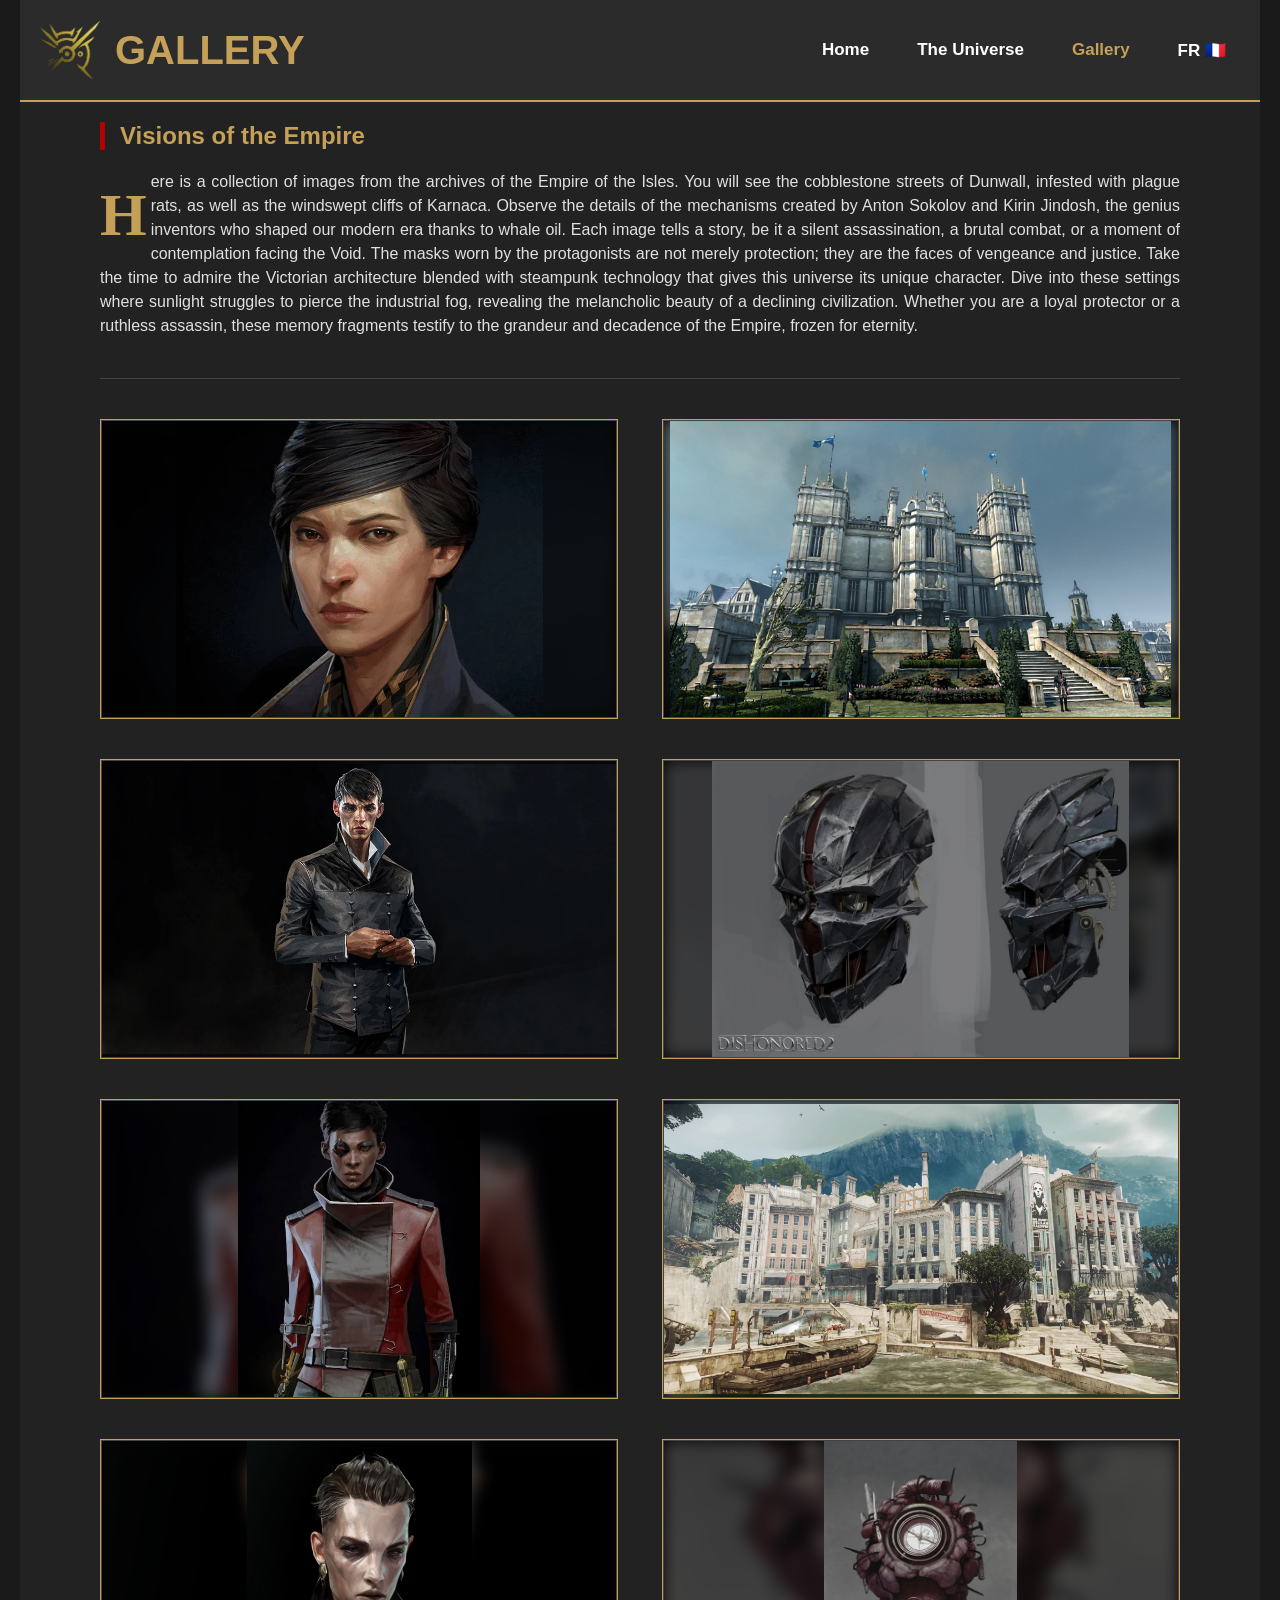
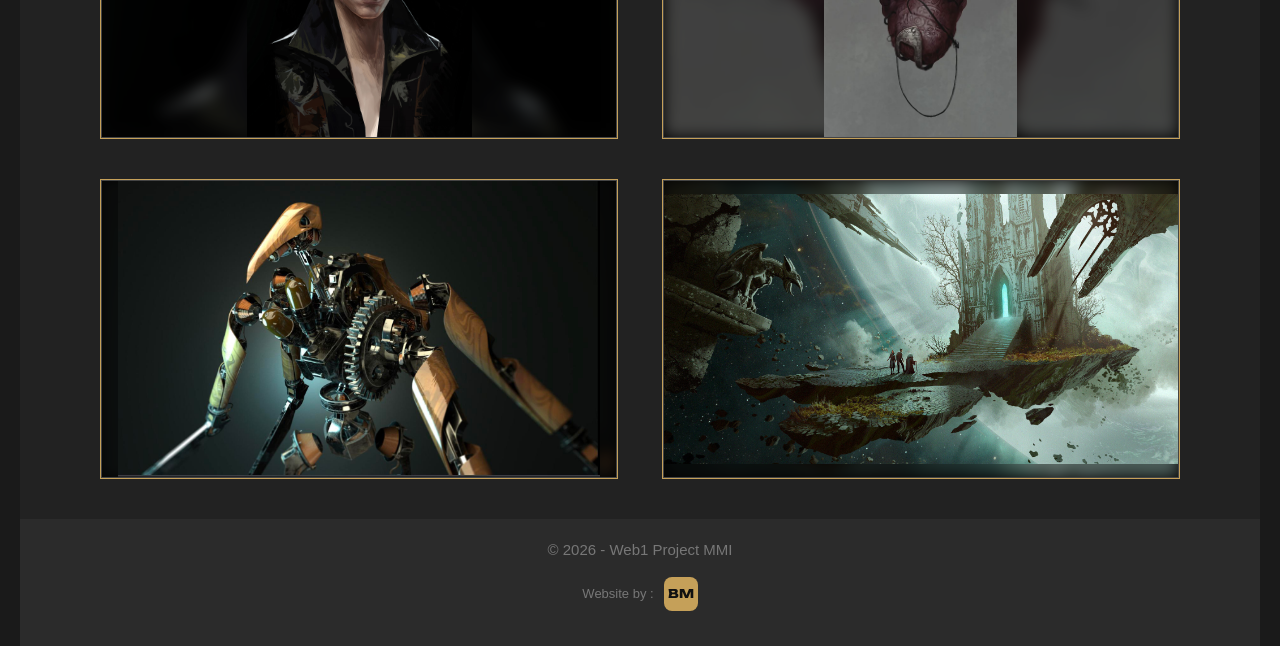
==== langues/en/gallery.html @ 2a8fa217 "Import du site depuis le portfolio" ====
<!DOCTYPE html>
<html lang="en">

<head>
    <meta charset="UTF-8">
    <title>Dishonored - Gallery</title>
    <link rel="stylesheet" href="../../styles/reset.css">
    <link rel="stylesheet" href="../../styles/main.css">
    <link rel="stylesheet" href="https://fonts.googleapis.com/css2?family=Unbounded:wght@800&text=BM&display=swap">
    <link rel="icon" type="image/png" href="../../images/logo.png">
</head>

<body>

    <header class="conteneur-large">
        <div class="header-contenu">
            <div class="logo">
                <img src="../../images/logo.png" alt="Dishonored Logo">
                <h1>Gallery</h1>
            </div>
            <nav>
                <ul class="menu">
                    <li><a href="home.html">Home</a></li>
                    <li><a href="thematic.html">The Universe</a></li>
                    <li><a href="gallery.html" class="active">Gallery</a></li>
                    <li><a href="../fr/galerie.html">FR 🇫🇷</a></li>
                </ul>
            </nav>
        </div>
    </header>

    <main class="conteneur-main">
        <div class="main">
            <section>
                <h2>Visions of the Empire</h2>
                <p class="texte_intro">
                    Here is a collection of images from the archives of the Empire of the Isles. You will see the
                    cobblestone streets of Dunwall, infested with plague rats, as well as the windswept cliffs of
                    Karnaca. Observe the details of the mechanisms created by Anton Sokolov and Kirin Jindosh, the
                    genius inventors who shaped our modern era thanks to whale oil. Each image tells a story, be it a
                    silent assassination, a brutal combat, or a moment of contemplation facing the Void. The masks worn
                    by the protagonists are not merely protection; they are the faces of vengeance and justice. Take the
                    time to admire the Victorian architecture blended with steampunk technology that gives this universe
                    its unique character. Dive into these settings where sunlight struggles to pierce the industrial
                    fog, revealing the melancholic beauty of a declining civilization. Whether you are a loyal protector
                    or a ruthless assassin, these memory fragments testify to the grandeur and decadence of the Empire,
                    frozen for eternity.
                </p>
            </section>

            <hr>

            <section class="boite-galerie">
                <div class="carte-galerie">
                    <img class="img-flou" src="../../images/galerie/emily_kaldwin.jpg" alt="">
                    <img class="img-devant" src="../../images/galerie/emily_kaldwin.jpg" alt="Emily Kaldwin">
                </div>

                <div class="carte-galerie">
                    <img class="img-flou" src="../../images/galerie/Dunwall_Tower.jpg" alt="">
                    <img class="img-devant" src="../../images/galerie/Dunwall_Tower.jpg" alt="Dunwall Tower">
                </div>

                <div class="carte-galerie">
                    <img class="img-flou" src="../../images/galerie/outsider.jpg" alt="">
                    <img class="img-devant" src="../../images/galerie/outsider.jpg" alt="The Outsider">
                </div>

                <div class="carte-galerie">
                    <img class="img-flou" src="../../images/galerie/masque_corvo.jpg" alt="">
                    <img class="img-devant" src="../../images/galerie/masque_corvo.jpg" alt="Corvo's Mask">
                </div>

                <div class="carte-galerie">
                    <img class="img-flou" src="../../images/galerie/billie_lurk.jpg" alt="">
                    <img class="img-devant" src="../../images/galerie/billie_lurk.jpg" alt="Billie Lurk">
                </div>

                <div class="carte-galerie">
                    <img class="img-flou" src="../../images/galerie/Karnaca_docks.jpg" alt="">
                    <img class="img-devant" src="../../images/galerie/Karnaca_docks.jpg" alt="Karnaca Docks">
                </div>

                <div class="carte-galerie">
                    <img class="img-flou" src="../../images/galerie/delilah-portrait.jpg" alt="">
                    <img class="img-devant" src="../../images/galerie/delilah-portrait.jpg" alt="Delilah's Portrait">
                </div>

                <div class="carte-galerie">
                    <img class="img-flou" src="../../images/galerie/heart.jpg" alt="">
                    <img class="img-devant" src="../../images/galerie/heart.jpg" alt="Heart">
                </div>

                <div class="carte-galerie">
                    <img class="img-flou" src="../../images/galerie/clockwork_soldiers.jpg" alt="">
                    <img class="img-devant" src="../../images/galerie/clockwork_soldiers.jpg" alt="Clockwork Soldiers">
                </div>

                <div class="carte-galerie">
                    <img class="img-flou" src="../../images/galerie/the_void.jpg" alt="">
                    <img class="img-devant" src="../../images/galerie/the_void.jpg" alt="The Void">
                </div>
            </section>
        </div>
    </main>

    <footer class="conteneur-large">
        <p>&copy; 2026 - Web1 Project MMI</p>
        <p class="credit">Website by : <a class="credit-bm" href="https://www.miletic-boris.fr" target="_blank" rel="noopener" aria-label="Boris Miletic" title="Boris Miletic">BM</a></p>
    </footer>

</body>

</html>
---- styles/main.css ----
/* --- STRUCTURE --- */
body {
    background-color: #1a1a1a;
    color: #e0e0e0; 
    font-family: 'Georgia', serif; 
}

/* Conteneur pour HEADER et FOOTER */
.conteneur-large {
    width: 1240px;
    margin: 0 auto; /* Centrage horizontal */
    background-color: #2b2b2b;
}

/* Conteneur pour le MAIN */
.conteneur-main {
    width: 1240px;
    margin: 0 auto;
    background-color: #222;
    padding: 20px;
    min-height: 600px; /* Hauteur minimale = esthétique avant de mettre le contenu */
}

/* Div Main 1080px centré */
.main {
    width: 1080px;
    margin: 0 auto;
}

/* --- HEADER et NAVIGATION --- */
header {
    padding: 20px 0;
    border-bottom: 2px solid #c5a059; 
}

/* Flexbox TITRE et MENU */
.header-contenu {
    display: flex;
    justify-content: space-between; 
    align-items: center; 
    padding: 0 20px;
}

h1 {
    font-size: 40px; 
    color: #c5a059;
    text-transform: uppercase;
}

.logo {
    display: flex;
    align-items: center;
}

.logo img {
    height: 60px;
    margin-right: 15px;
    border: none;
}

/* --- Menu de navigation --- */
.menu {
    display: flex;
    gap: 20px; 
}

.menu li a {
    color: white;
    font-weight: bold;
    font-size: 17px;
    padding: 10px;
    border: 4px solid transparent; 
}

.menu li a:hover {
    color: #c5a059;
    border-bottom: 4px solid #c5a059; 
}

/* Page active */

.menu li a.active {
    color: #c5a059;
}

/* --- Contenu MAIN --- */

h2 {
    color: #c5a059;
    margin-bottom: 20px;
    border-left: 5px solid #b10101;
    padding-left: 15px;
}

p {
    line-height: 1.5; 
    margin-bottom: 15px;
    text-align: justify;
}

/* Flexbox pour disposer en ligne */
.flex-ligne {
    display: flex;
    justify-content: space-between;
    gap: 30px;
}

/* Division en deux colonnes */
.colonnes {
    width: 50%; 
}

img {
    max-width: 100%;
    height: auto;
    border: 1px solid #444;
    display: block;
    margin: auto;
}

/* Ligne de séparation */ 

hr {
    border: none;
    border-top: 1px solid #444;
    margin: 40px 0;
}

/* --- Page d'accueil --- */

/* Icone liste */

.liste-icone li {
    list-style-image: url(../images/accueil/liste2.png);
    margin-left: 25px; 
}

/* --- Formulaire --- */

form {
    background-color: #333;
    padding: 20px;
    border: 1px solid #c5a059;
}

label {
    display: block;
    margin-top: 10px;
}

input {
    width: 100%;
    padding: 8px;
    margin-top: 5px;
}

/* Options de séléction */

select {
    width: 100%;
    padding: 8px;
    margin-top: 5px;
}

button {
    margin-top: 15px;
    padding: 10px 20px;
    background-color: #c5a059;
    color: black;
    border: none;
    cursor: pointer;
    font-weight: bold;
}

button:hover {
    background-color: #b10101;
    color: white;
}

/* Image Accueil */

.img-accueil {
    border: 1px solid #444;
    display: block;
    margin: auto;
    max-width: 70%;
}

/* --- PAGE THÉMATIQUE --- */

/* Lettrine */
.texte_intro::first-letter {
    font-size: 60px;
    color: #c5a059;
    float: left; 
    margin-right: 4px;
    font-weight: bold;
    font-family: 'Times new roman', Times, serif;
}

/* Citation */
blockquote {
    font-style: italic;
    font-family: 'Courier New', Courier, monospace; 
    border-left: 4px solid #fff;
    margin: 20px 0;
    padding: 10px 20px;
    background-color: #333;
}

blockquote p {
    text-align: center;
    font-family:'Times New Roman', Times, serif;
    font-size: 20px;
}

.auteur_citation {
    display: block;
    text-align: center;
    margin-top: 10px;
    font-weight: bold;
    font-style: normal;
    color: #b10101;
}

/* Aside */
aside {
    background-color: #111;
    padding: 15px;
    margin-top: 20px;
    border: 1px solid #c5a059;
    line-height: 25px;
}

aside a {
    color: #c5a059;
    text-decoration: underline;
    display: block;
    margin-bottom: 10px;
}

aside a:hover {
    color: #ffd68b;
}

/* Images Univers */

.img-univers1 {
    border: 1px solid #444;
    display: block;
    margin: auto;
    max-width: 90%;
}

.img-univers2 {
    border: 1px solid #444;
    margin: 55px auto;
    display: block;
    max-width: 100%;
}

/* --- PAGE GALERIE --- */

/* Conteneur principal */
.boite-galerie {
    display: flex;
    flex-wrap: wrap; 
    justify-content: space-between;
    gap: 20px;
}

/* Carte de la galerie */
.carte-galerie {
    position: relative; /* Superposition des images */
    width: 48%; 
    height: 300px;
    margin-bottom: 20px;
    border: 1px solid #c5a059; 
    background-color: #000;
    overflow: hidden; /* L'image de fond ne déborde pas du cadre */
    transition: transform 0.3s;
}

/* L'image de fond */
.img-flou {
    position: absolute;
    top: 0;
    left: 0;
    width: 100%;
    height: 100%;
    object-fit: cover; /* Remplit tout le cadre */
    filter: blur(8px) brightness(0.6); /* Flou + Luminosité */
    z-index: 1; /* Derrière */
}

/* L'image de devant */
.img-devant {
    position: relative;
    width: 100%;
    height: 100%;
    object-fit: contain; /* L'image s'affiche en entier sans déformation */
    z-index: 2; /* Devant */
}

/* --- HOVER --- */

/* Images Paires */
.carte-galerie:nth-child(even):hover {
    z-index: 10;
    transform: scale(1.1);
    box-shadow: 0 0 15px #000000cc;
}

/* Images Impaires */
.carte-galerie:nth-child(odd):hover {
    box-shadow: 10px 10px 15px #000000cc;
}

/* --- FOOTER --- */
footer {
    text-align: center;
    padding: 20px;
    margin-top: 20px;
    color: #777;
    font-size: 15px;
}

footer p {
    text-align: center;
}
/* --- CRÉDIT « Réalisation : BM » (or vieilli et rouge sang du site) --- */
footer .credit {
    display: flex;
    justify-content: center;
    align-items: center;
    gap: 10px;
    margin-top: 12px;
    font-size: 13px;
}

.credit-bm {
    display: inline-grid;
    place-items: center;
    width: 34px;
    height: 34px;
    border-radius: 8px;
    background-color: #c5a059;
    color: #111;
    font-family: "Unbounded", sans-serif;
    font-weight: 800;
    font-size: 12px;
    letter-spacing: -0.02em;
    text-decoration: none;
    transition: all 0.3s ease;
}

.credit-bm:hover,
.credit-bm:focus-visible {
    background-color: #b10101;
    color: #ffd68b;
    transform: rotate(-6deg) scale(1.08);
    box-shadow: 0 4px 14px rgba(177, 1, 1, 0.5);
}
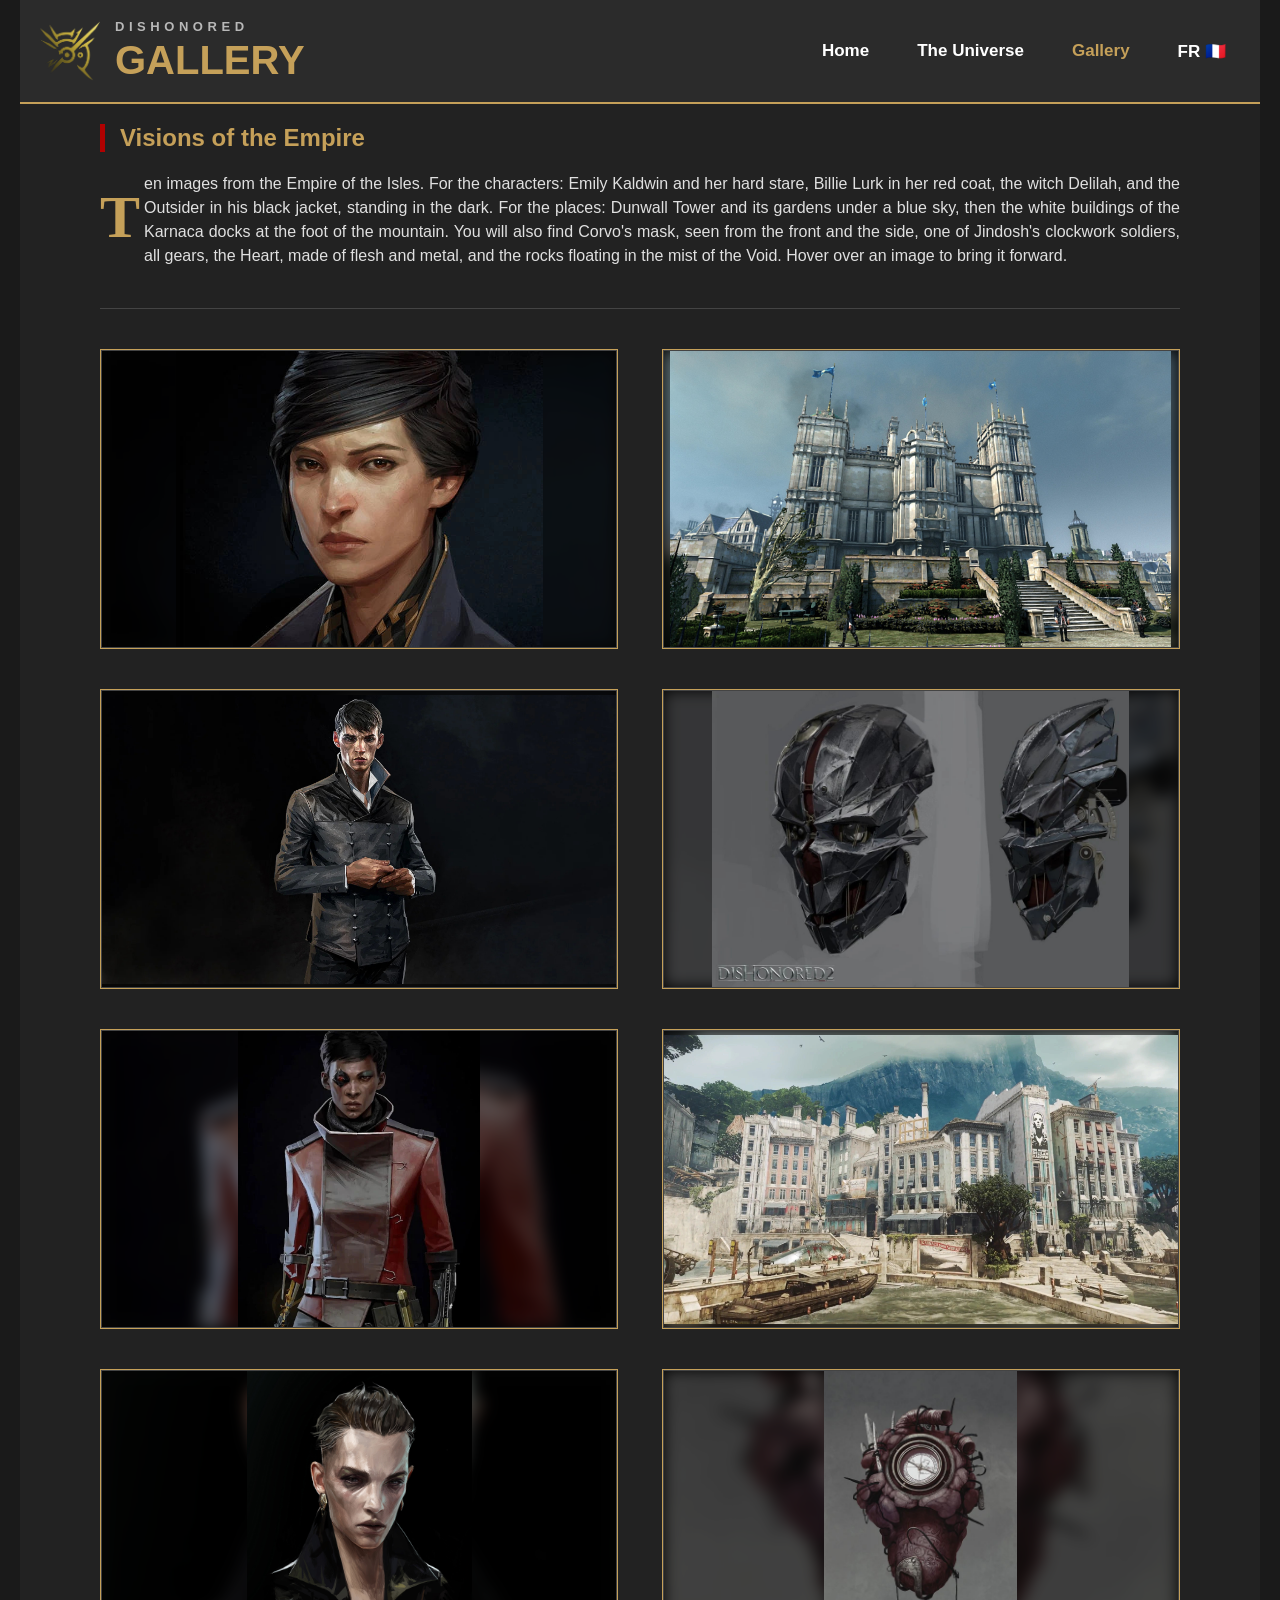
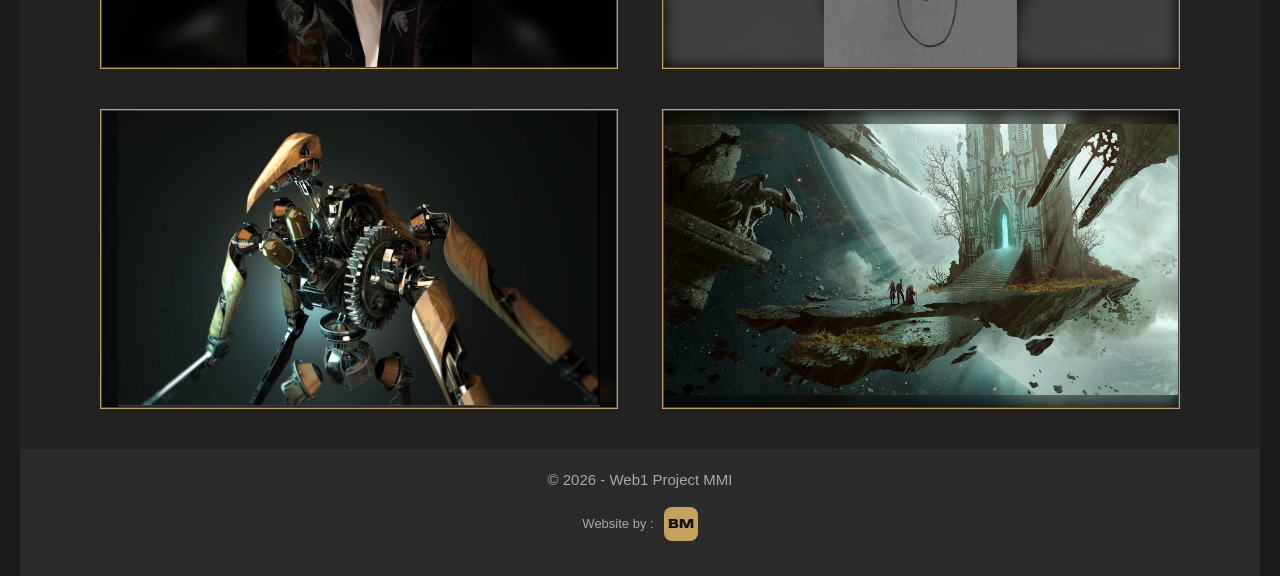
==== commit e288b751: "Rendre le site responsive et prêt pour GitHub Pages - accueil.html devient index.html (accueil.html " ====
--- a/langues/en/gallery.html
+++ b/langues/en/gallery.html
@@ -3,7 +3,9 @@
 
 <head>
     <meta charset="UTF-8">
-    <title>Dishonored - Gallery</title>
+    <meta name="viewport" content="width=device-width, initial-scale=1">
+    <meta name="description" content="Dishonored image gallery: Emily Kaldwin, Corvo, Billie Lurk, Delilah, the Outsider, Dunwall, Karnaca and the Void.">
+    <title>Gallery · Dishonored</title>
     <link rel="stylesheet" href="../../styles/reset.css">
     <link rel="stylesheet" href="../../styles/main.css">
     <link rel="stylesheet" href="https://fonts.googleapis.com/css2?family=Unbounded:wght@800&text=BM&display=swap">
@@ -16,7 +18,7 @@
         <div class="header-contenu">
             <div class="logo">
                 <img src="../../images/logo.png" alt="Dishonored Logo">
-                <h1>Gallery</h1>
+                <h1><span class="titre-site">Dishonored</span> <span class="titre-page">Gallery</span></h1>
             </div>
             <nav>
                 <ul class="menu">
@@ -34,17 +36,13 @@
             <section>
                 <h2>Visions of the Empire</h2>
                 <p class="texte_intro">
-                    Here is a collection of images from the archives of the Empire of the Isles. You will see the
-                    cobblestone streets of Dunwall, infested with plague rats, as well as the windswept cliffs of
-                    Karnaca. Observe the details of the mechanisms created by Anton Sokolov and Kirin Jindosh, the
-                    genius inventors who shaped our modern era thanks to whale oil. Each image tells a story, be it a
-                    silent assassination, a brutal combat, or a moment of contemplation facing the Void. The masks worn
-                    by the protagonists are not merely protection; they are the faces of vengeance and justice. Take the
-                    time to admire the Victorian architecture blended with steampunk technology that gives this universe
-                    its unique character. Dive into these settings where sunlight struggles to pierce the industrial
-                    fog, revealing the melancholic beauty of a declining civilization. Whether you are a loyal protector
-                    or a ruthless assassin, these memory fragments testify to the grandeur and decadence of the Empire,
-                    frozen for eternity.
+                    Ten images from the Empire of the Isles. For the characters: Emily Kaldwin and her hard stare,
+                    Billie Lurk in her red coat, the witch Delilah, and the Outsider in his black jacket, standing
+                    in the dark. For the places: Dunwall Tower and its gardens under a blue sky, then the white
+                    buildings of the Karnaca docks at the foot of the mountain. You will also find Corvo's mask,
+                    seen from the front and the side, one of Jindosh's clockwork soldiers, all gears, the Heart,
+                    made of flesh and metal, and the rocks floating in the mist of the Void.
+                    Hover over an image to bring it forward.
                 </p>
             </section>
 
--- a/styles/main.css
+++ b/styles/main.css
@@ -7,14 +7,16 @@
 
 /* Conteneur pour HEADER et FOOTER */
 .conteneur-large {
-    width: 1240px;
+    width: 100%;
+    max-width: 1240px;
     margin: 0 auto; /* Centrage horizontal */
     background-color: #2b2b2b;
 }
 
 /* Conteneur pour le MAIN */
 .conteneur-main {
-    width: 1240px;
+    width: 100%;
+    max-width: 1240px;
     margin: 0 auto;
     background-color: #222;
     padding: 20px;
@@ -23,7 +25,8 @@
 
 /* Div Main 1080px centré */
 .main {
-    width: 1080px;
+    width: 100%;
+    max-width: 1080px;
     margin: 0 auto;
 }
 
@@ -45,6 +48,20 @@
     font-size: 40px; 
     color: #c5a059;
     text-transform: uppercase;
+    line-height: 1.1;
+}
+
+/* Titre : nom du site au-dessus du nom de la page */
+h1 .titre-site {
+    display: block;
+    font-size: 13px;
+    letter-spacing: 0.35em;
+    color: #b8b8b8;
+    margin-bottom: 4px;
+}
+
+h1 .titre-page {
+    display: block;
 }
 
 .logo {
@@ -62,6 +79,12 @@
 .menu {
     display: flex;
     gap: 20px; 
+}
+
+.menu li a {
+    display: inline-flex;
+    align-items: center;
+    min-height: 44px;
 }
 
 .menu li a {
@@ -72,7 +95,8 @@
     border: 4px solid transparent; 
 }
 
-.menu li a:hover {
+.menu li a:hover,
+.menu li a:focus-visible {
     color: #c5a059;
     border-bottom: 4px solid #c5a059; 
 }
@@ -150,7 +174,9 @@
 
 input {
     width: 100%;
+    min-height: 44px;
     padding: 8px;
+    font-size: 16px;
     margin-top: 5px;
 }
 
@@ -158,13 +184,17 @@
 
 select {
     width: 100%;
+    min-height: 44px;
     padding: 8px;
+    font-size: 16px;
     margin-top: 5px;
 }
 
 button {
     margin-top: 15px;
+    min-height: 44px;
     padding: 10px 20px;
+    font-size: 16px;
     background-color: #c5a059;
     color: black;
     border: none;
@@ -172,7 +202,8 @@
     font-weight: bold;
 }
 
-button:hover {
+button:hover,
+button:focus-visible {
     background-color: #b10101;
     color: white;
 }
@@ -220,7 +251,7 @@
     margin-top: 10px;
     font-weight: bold;
     font-style: normal;
-    color: #b10101;
+    color: #ff6b6b;
 }
 
 /* Aside */
@@ -235,11 +266,15 @@
 aside a {
     color: #c5a059;
     text-decoration: underline;
-    display: block;
-    margin-bottom: 10px;
-}
-
-aside a:hover {
+    display: flex;
+    align-items: center;
+    min-height: 44px;
+    padding: 8px 0;
+    margin-bottom: 2px;
+}
+
+aside a:hover,
+aside a:focus-visible {
     color: #ffd68b;
 }
 
@@ -321,7 +356,7 @@
     text-align: center;
     padding: 20px;
     margin-top: 20px;
-    color: #777;
+    color: #aaa;
     font-size: 15px;
 }
 
@@ -351,7 +386,7 @@
     font-size: 12px;
     letter-spacing: -0.02em;
     text-decoration: none;
-    transition: all 0.3s ease;
+    transition: background-color 0.3s ease, color 0.3s ease, transform 0.3s ease, box-shadow 0.3s ease;
 }
 
 .credit-bm:hover,
@@ -361,3 +396,195 @@
     transform: rotate(-6deg) scale(1.08);
     box-shadow: 0 4px 14px rgba(177, 1, 1, 0.5);
 }
+
+/* =====================================================
+   RESPONSIVE
+   ===================================================== */
+
+/* Tablette paysage / petit écran d'ordinateur */
+@media (max-width: 1100px) {
+    .conteneur-main {
+        padding: 20px 24px;
+    }
+
+    .flex-ligne {
+        gap: 24px;
+    }
+
+    .menu {
+        gap: 8px;
+    }
+
+    .img-univers2 {
+        margin: 20px auto;
+    }
+}
+
+/* Tablette portrait : on empile */
+@media (max-width: 820px) {
+    header {
+        padding: 18px 0 10px;
+    }
+
+    .header-contenu {
+        flex-direction: column;
+        gap: 12px;
+        text-align: center;
+    }
+
+    .logo {
+        justify-content: center;
+    }
+
+    .menu {
+        flex-wrap: wrap;
+        justify-content: center;
+        gap: 4px 6px;
+    }
+
+    .menu li a {
+        padding: 6px 12px;
+        border-width: 0 0 3px;
+    }
+
+    .menu li a:hover,
+    .menu li a:focus-visible,
+    .menu li a.active {
+        border-bottom: 3px solid #c5a059;
+    }
+
+    .flex-ligne {
+        flex-direction: column;
+        gap: 10px;
+    }
+
+    .colonnes {
+        width: 100%;
+    }
+
+    /* Thématique : l'image passe toujours après le texte qu'elle illustre */
+    .flex-ligne > .colonnes:first-child:has(.img-univers2) {
+        order: 2;
+    }
+
+    .img-accueil {
+        max-width: 420px;
+        width: 100%;
+        margin-top: 10px;
+    }
+
+    .img-univers1 {
+        max-width: 100%;
+        margin: 10px auto 0;
+    }
+
+    .img-univers2 {
+        margin: 10px auto 0;
+    }
+
+    .carte-galerie {
+        height: 260px;
+    }
+
+    hr {
+        margin: 30px 0;
+    }
+}
+
+/* Téléphone */
+@media (max-width: 600px) {
+    .header-contenu {
+        padding: 0 12px;
+    }
+
+    .logo img {
+        height: 46px;
+        margin-right: 10px;
+    }
+
+    h1 {
+        font-size: 28px;
+        text-align: left;
+    }
+
+    h1 .titre-site {
+        font-size: 11px;
+        letter-spacing: 0.3em;
+    }
+
+    .menu li a {
+        font-size: 16px;
+        padding: 6px 10px;
+    }
+
+    .conteneur-main {
+        padding: 18px 16px;
+        min-height: 0;
+    }
+
+    h2 {
+        font-size: 22px;
+        margin-bottom: 16px;
+        padding-left: 12px;
+    }
+
+    p {
+        text-align: left;
+    }
+
+    .texte_intro::first-letter {
+        font-size: 48px;
+    }
+
+    blockquote {
+        padding: 10px 14px;
+    }
+
+    blockquote p {
+        font-size: 18px;
+    }
+
+    .liste-icone li {
+        margin-left: 22px;
+    }
+
+    form {
+        padding: 16px;
+    }
+
+    button {
+        width: 100%;
+    }
+
+    .img-accueil {
+        max-width: 300px;
+    }
+
+    /* Galerie : une colonne, sans zoom qui déborderait de l'écran */
+    .boite-galerie {
+        gap: 16px;
+    }
+
+    .carte-galerie {
+        width: 100%;
+        height: 240px;
+        margin-bottom: 0;
+    }
+
+    .carte-galerie:nth-child(even):hover {
+        transform: none;
+    }
+
+    footer {
+        padding: 18px 14px;
+        font-size: 14px;
+    }
+}
+
+/* Respect du réglage « réduire les animations » */
+@media (prefers-reduced-motion: reduce) {
+    .carte-galerie,
+    .credit-bm {
+        transition: none;
+    }
+}
